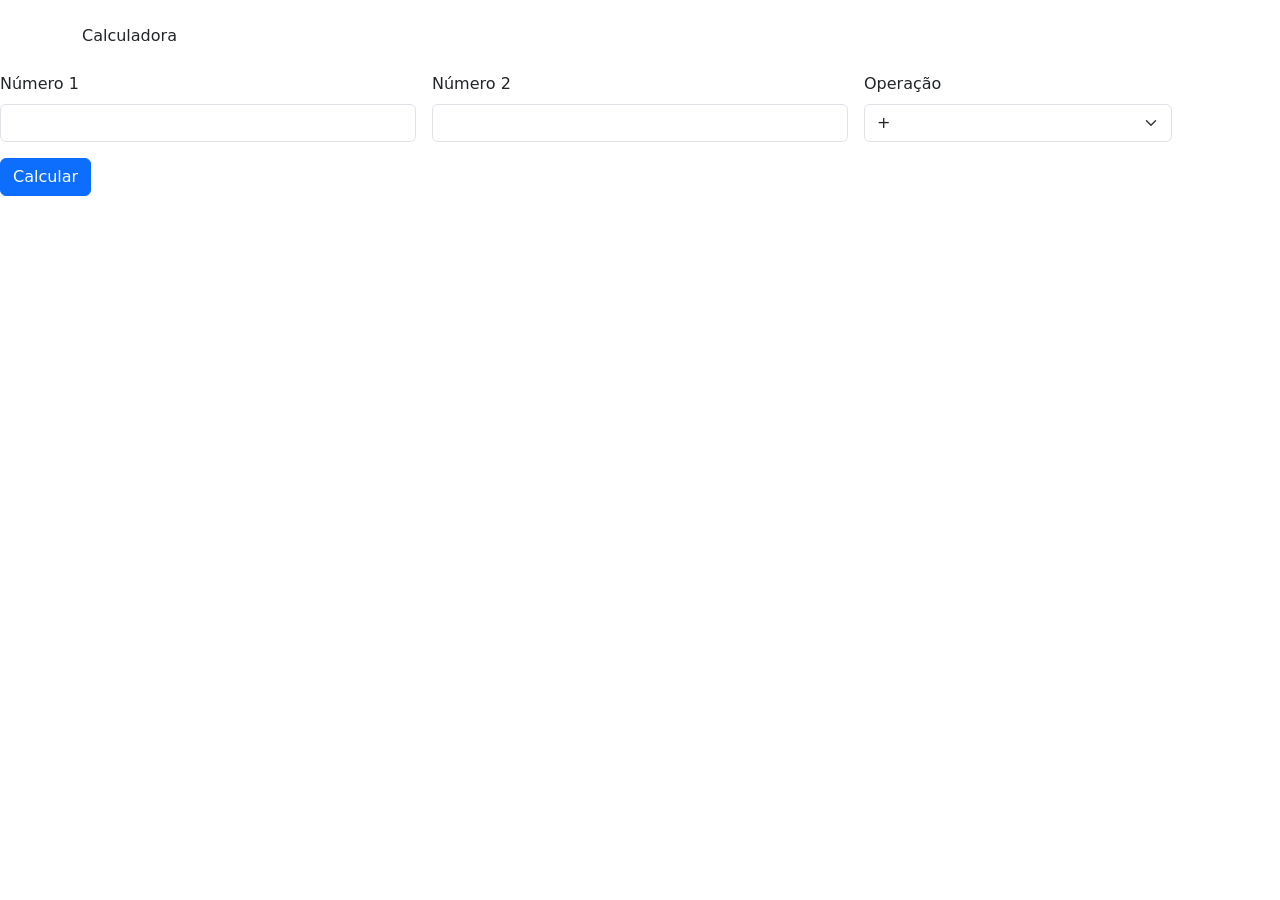
==== pages/calculadora.html @ 54bdc5c7 "Criamos a calculadora" ====
<!DOCTYPE html>
<html lang="pt-br">
<head>
    <meta charset="UTF-8">
    <meta name="viewport" content="width=device-width, initial-scale=1.0">
    <title>Calculadora</title>
     <!-- Bootstrap CSS -->
    <link href="https://cdn.jsdelivr.net/npm/bootstrap@5.3.3/dist/css/bootstrap.min.css" rel="stylesheet">
</head>
<body>
      <div class="container py-4">
		<div class="row g-4">
			<div class="col-md-3">
                Calculadora
            </div>
        </div>
    </div>

    <form class="row g-3 needs-validation" novalidate>
  <div class="col-md-4">
    <label for="numero1" class="form-label"> Número 1 </label>
    <input type="text" class="form-control" id="numero1" value="" required>
    <div class="valid-feedback">
    </div>
  </div>
  <div class="col-md-4">
    <label for="numero2" class="form-label"> Número 2 </label>
    <input type="text" class="form-control" id="numero2" value="" required>
    <div class="valid-feedback">
    </div>
  </div>
  <div class="col-md-3">
    <label for="operacao" class="form-label">Operação</label>
    <select class="form-select" id="operacao" required>
      <option value = "+"> + </option>
      <option value = "-"> - </option>
      <option value = "x"> x </option>
      <option value = "/"> / </option>
    </select>
  </div>
  <div class="col-12">
    <button class="btn btn-primary" type="submit" id = "calcular">Calcular</button>
  </div>
</form>

    <!-- jQuery -->
    <script src="https://cdn.jsdelivr.net/npm/jquery@3.7.1/dist/jquery.min.js"></script>
    <!-- Bootstrap JS -->
    <script src="https://cdn.jsdelivr.net/npm/bootstrap@5.3.3/dist/js/bootstrap.bundle.min.js"></script>
    <!--JS-->
    <script src="../js/Calculadora.js"></script>
</body>
</html>
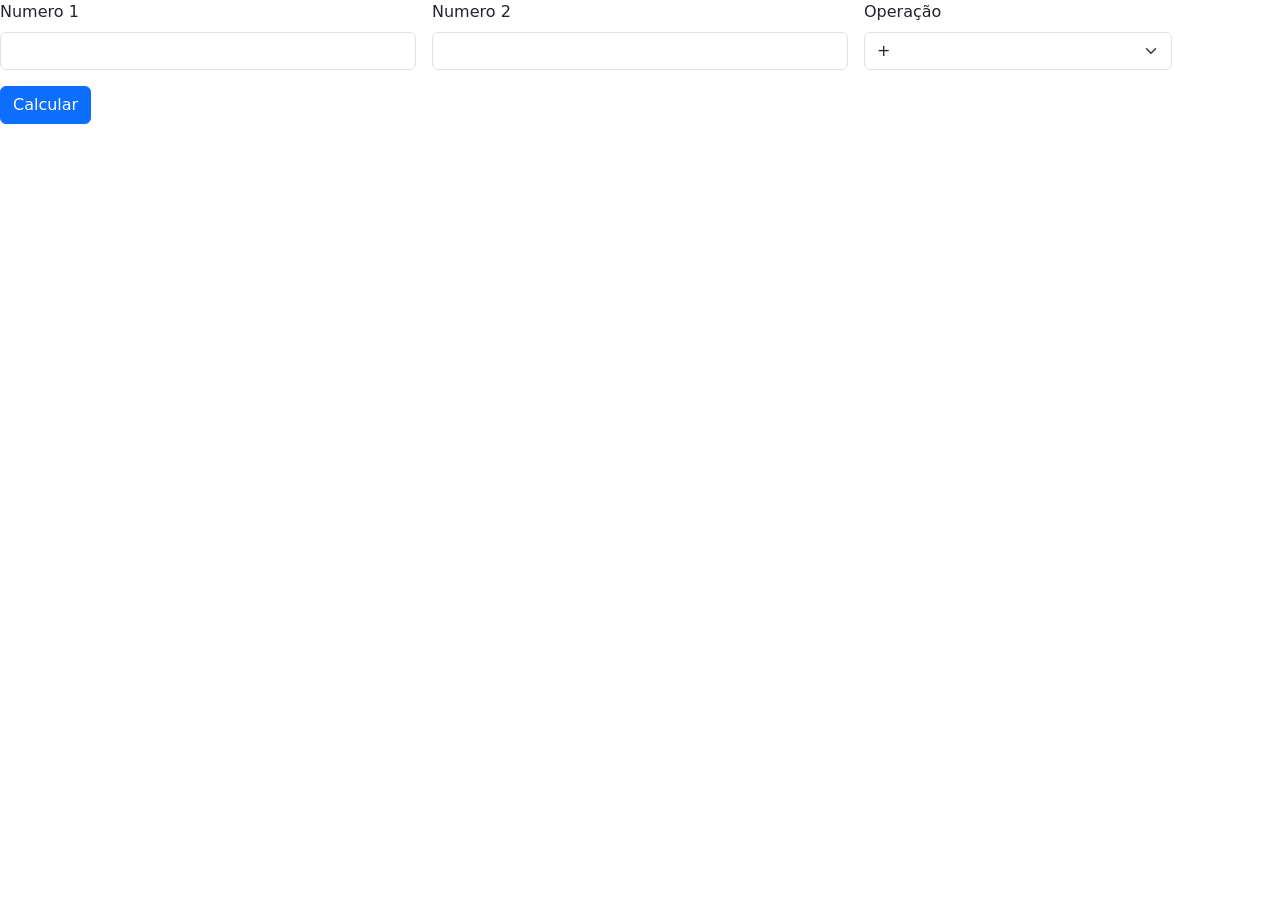
==== commit bded2b2a: "Criação do Acompanhamento" ====
--- a/pages/calculadora.html
+++ b/pages/calculadora.html
@@ -1,53 +1,51 @@
 <!DOCTYPE html>
-<html lang="pt-br">
+<html lang="en">
 <head>
     <meta charset="UTF-8">
     <meta name="viewport" content="width=device-width, initial-scale=1.0">
     <title>Calculadora</title>
-     <!-- Bootstrap CSS -->
+
+    <!-- Bootstrap CSS -->
     <link href="https://cdn.jsdelivr.net/npm/bootstrap@5.3.3/dist/css/bootstrap.min.css" rel="stylesheet">
 </head>
 <body>
-      <div class="container py-4">
-		<div class="row g-4">
-			<div class="col-md-3">
-                Calculadora
+    <form class="row g-3 needs-validation" novalidate>
+        <div class="col-md-4">
+            <label for="numero1" class="form-label">Numero 1</label>
+            <input type="text" class="form-control" id="numero1" required>
+            <div class="valid-feedback">
+                Looks good!
             </div>
         </div>
-    </div>
-
-    <form class="row g-3 needs-validation" novalidate>
-  <div class="col-md-4">
-    <label for="numero1" class="form-label"> Número 1 </label>
-    <input type="text" class="form-control" id="numero1" value="" required>
-    <div class="valid-feedback">
-    </div>
-  </div>
-  <div class="col-md-4">
-    <label for="numero2" class="form-label"> Número 2 </label>
-    <input type="text" class="form-control" id="numero2" value="" required>
-    <div class="valid-feedback">
-    </div>
-  </div>
-  <div class="col-md-3">
-    <label for="operacao" class="form-label">Operação</label>
-    <select class="form-select" id="operacao" required>
-      <option value = "+"> + </option>
-      <option value = "-"> - </option>
-      <option value = "x"> x </option>
-      <option value = "/"> / </option>
-    </select>
-  </div>
-  <div class="col-12">
-    <button class="btn btn-primary" type="submit" id = "calcular">Calcular</button>
-  </div>
-</form>
+        <div class="col-md-4">
+            <label for="numero2" class="form-label">Numero 2</label>
+            <input type="text" class="form-control" id="numero2" required>
+            <div class="valid-feedback">
+                Looks good!
+            </div>
+        </div>        
+        <div class="col-md-3">
+            <label for="operacao" class="form-label">Operação</label>
+            <select class="form-select" id="operacao" required>
+            <option value="+" selected>+</option>
+            <option value="-">-</option>
+            <option value="*">*</option>
+            <option value="/">/</option>
+            </select>
+            <div class="invalid-feedback">
+                Selecione uma operação válida.
+            </div>
+        </div>
+        <div class="col-12">
+            <button class="btn btn-primary" id="Calcular">Calcular</button>
+        </div>
+        </form>
 
     <!-- jQuery -->
     <script src="https://cdn.jsdelivr.net/npm/jquery@3.7.1/dist/jquery.min.js"></script>
     <!-- Bootstrap JS -->
     <script src="https://cdn.jsdelivr.net/npm/bootstrap@5.3.3/dist/js/bootstrap.bundle.min.js"></script>
-    <!--JS-->
+    <!-- JS -->
     <script src="../js/Calculadora.js"></script>
 </body>
 </html>
